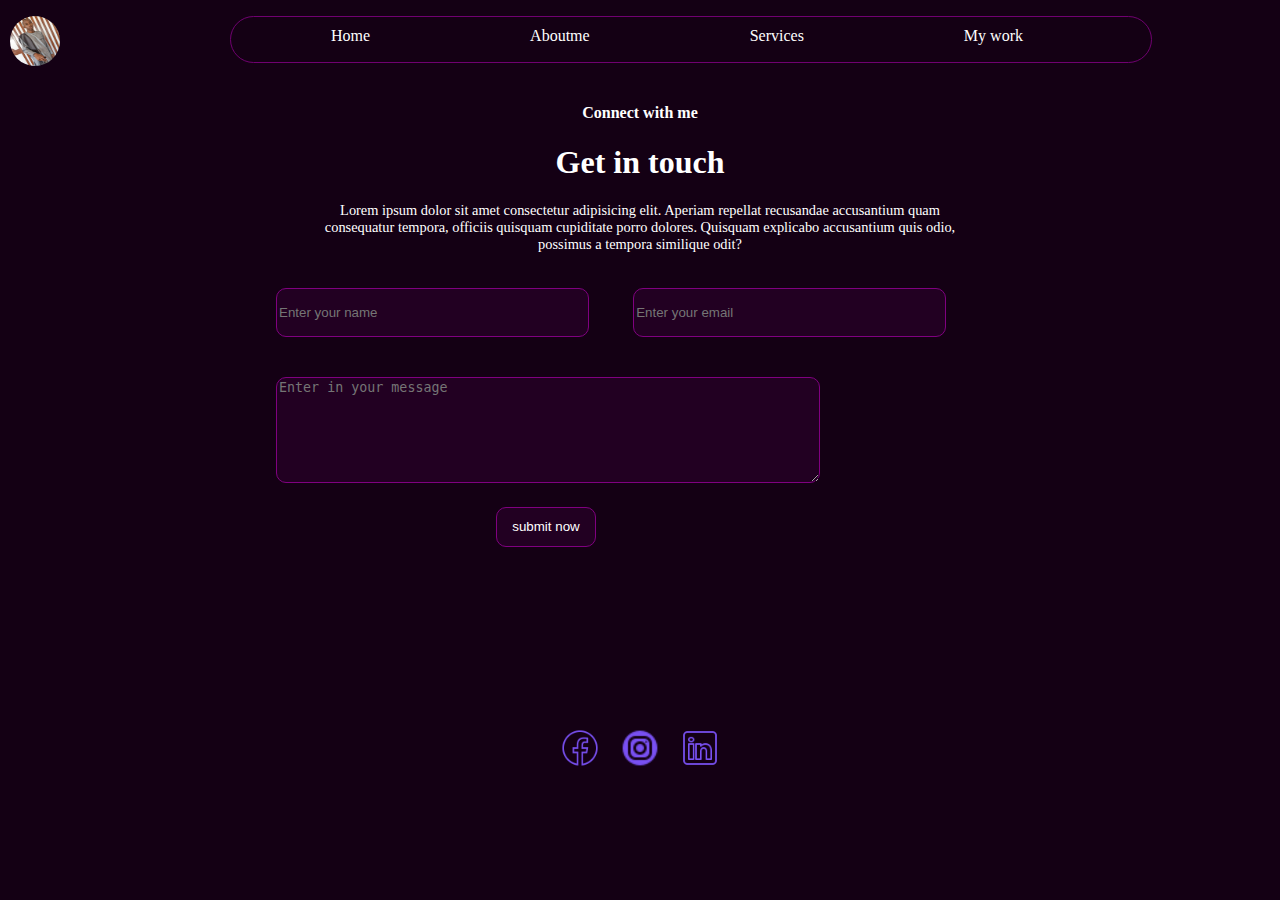
==== intouch.html @ b74d9955 "Add files via upload" ====
<!DOCTYPE html>
<html lang="en">
<head>
    <meta charset="UTF-8">
    <meta name="viewport" content="width=device-width, initial-scale=1.0">
    <title>Aboutme</title>
    <link rel="stylesheet" href="styles/intouch.css">
    <link rel="icon" type="jpg" href="images/me.jpg">
    <script src="index.js"></script>
</head>
<body>
    <div onclick="Window()" id="hidden">    
        <a href="index.html">Home</a>
        <a href="about.html">Aboutme</a>
        <a href="services.html">Services</a>
        <a href="My work.html">My work</a>
</div>
    <div class="start">
        <div class="img">
            <a target="_blank" href="images/me.jpg">
                <img id="imge" src="images/me.jpg" alt="">
            </a>
            <div onclick="Window()"  id="me" class="me"><img src="images/icons8-menu-32.png" alt="menu"></div>
        </div>
 
        <div class="lik">
            <ul>
                <li><a href="index.html">Home</a></li>
                <li><a href="about.html">Aboutme</a></li>
                <li><a href="services.html">Services</a></li>
                <li><a href="My work.html">My work</a></li>
            </ul>
        </div>
    </div>

    <main onclick="main()">
        <div class="main">
            <h4>Connect with me</h4>
            <h1>Get in touch</h1>
            <p>Lorem ipsum dolor sit amet consectetur adipisicing elit. Aperiam repellat recusandae accusantium quam consequatur tempora, officiis quisquam cupiditate porro dolores. Quisquam explicabo accusantium quis odio, possimus a tempora similique odit?</p>
        </div>
    </main>

    <div class="main-content">
        <form action="" method="post">
            <label for="Username">
                <input type="text" id="name" placeholder="Enter your name" required>
            </label>
                <label for="email">
                       <input  type="email" id="email" placeholder="Enter your email"required>
                 </label>
              <label for="message">
                <textarea name="textarea" id="message" placeholder="Enter in your message"required></textarea><br>
                      </label>
            <button type="submit">submit now</button>
        </form>
    </div>

    <footer>
        <div class="footer">
            <a href="https://www.facebook.com/imurani.micah">
                <img style="width: 40px;" src="images/icons8-facebook-50 (1).png" alt="facebook">
            </a>
            <a href="">
                <img style="width: 40px;" src="images/icons8-ig-30.png" alt="Instagram">
            </a>
            <a href="">
                <img style="width: 40px;" src="images/icons8-linkedin-50.png" alt="LinkedIn">
            </a>
        </div>
    </footer>
</body>
</html>
---- styles/intouch.css ----
body{
    margin: 0;
    padding: 0;
    font-family: Verdana;
    background-color: rgb(20, 0, 20);
    box-sizing: border-box;

}
.start #imge{
    width: 50px;
    height: 50px;
    border-radius: 35px;
    display: flex;
    float: left;
}
.start{
    margin: 10px;
    justify-content: space-between;
}
ul{
    display: flex;
    margin-left: 20px;
    list-style: none;
    border: 1px solid rgb(112, 0, 112);
    width: 900px;
    height: 45px;
    border-radius: 30px;
    padding-left: 20px;
}
ul li{
    margin-top: 10px;
}
ul li a{
    padding: 80px;
    text-decoration: none;
    color: #fff;
}
ul li :active{
    color: rgb(10, 0, 10);
}
ul li :hover{
    color: rgb(248, 111, 248);
}
.lik{
    margin-left: 200px;
}
.main{
    width: 50%;
    margin: auto;
    text-align: center;
    color: #fff;
}
.main h4{
    padding-top: 20px;
}
.main p{
    color: #fff;
    text-align: center;
    font-size: 0.9em;
}
.main-content{
    width: 60%;
    margin: auto;
    height: 350px;
}
input{
    background-color:rgb(34, 0, 34) ;
    border: 0.8px solid purple;
    width: 40%;
    height: 45px;
    margin: 20px;
    border-radius: 10px;
    color: #ddd;
}
input #email{
    width: 40%;
}
textarea{
    width: 70%;
    height: 100px;
    margin: 20px;
    background-color:rgb(34, 0, 34) ;
    border: 0.8px solid purple;
    border-radius: 10px;
    color: #fff;
}
textarea p{
    display: none;
}
button{
    margin-left: 240px;
    width: 100px;
    height: 40px;
    cursor: pointer;
    background-color:rgb(34, 0, 34) ;
    border: 0.8px solid purple;
    border-radius: 10px;
    color: #fff;
    transition: 0.3s;
}
button:hover{
    background-color:rgb(10, 0, 10) ;
    color:white;
}
button:active{
    width: 105px;
    height: 45px;
}
.me{
    display: none;
}
.me:hover #hidden
{
    display: block;
}
#hidden{
    background-color: rgb(41, 0, 41);
    width: 250px;
    border: none;
    height: 320px;
    position: absolute;
    top: 0;
    left: 150px;
    bottom: 300px;
    display: none;
    border-radius:15px ;
    position: absolute;
    left: 200px;
}
#hidden  a{
    flex-direction: column;
    flex-flow: column;
    box-shadow: 0px 0px 20px rgb(44, 0, 44);
    display: flex;
    padding: 10px 15px;
    margin-top: 20px;
    text-align: left;
    text-decoration:none ;
    color: #ddd;
    cursor: pointer;
}
#hidden a:hover{
    background-color:purple;
}
.footer{
    margin-top: 100px;
    justify-content: center;
    display: flex;
}
.footer a{
    margin: 10px;
}
@media only screen and (max-width:600px){
    .start ul{
        display: none;
    }
    .start{
        margin-top: 20px;
    }
    .ima{
        margin-top: 100px;
    }
    .start .me{
        display: block;
        margin-left: 85%;
    }
    .main{
        width: 70%;
        margin: auto;
        text-align: center;
        color: #fff;
    }
    .main-content{
        width: 90%;
        margin: auto;
        height: 350px;
    }
    input{
        background-color:rgb(34, 0, 34) ;
        border: 0.8px solid purple;
        width: 50%;
        height: 45px;
        margin: 20px;
        border-radius: 10px;
        margin-left: 60px;
    }
    input #email{
        width: 40%;
    }
    textarea{
        width: 80%;
        height: 100px;
        margin: 20px;
        background-color:rgb(34, 0, 34) ;
        border: 0.8px solid purple;
        border-radius: 10px;
        color: #fff;
        margin-left: 60px;

    }
    textarea p{
        display: none;
    }
    button{
        margin-left:40%;
        width: 100px;
        height: 40px;
        cursor: pointer;
        background-color:rgb(34, 0, 34) ;
        border: 0.8px solid purple;
        border-radius: 10px;
        color: #fff;
        margin-top: 10px;
    }
    main p{
        font-size: 0.9em;
    }
}
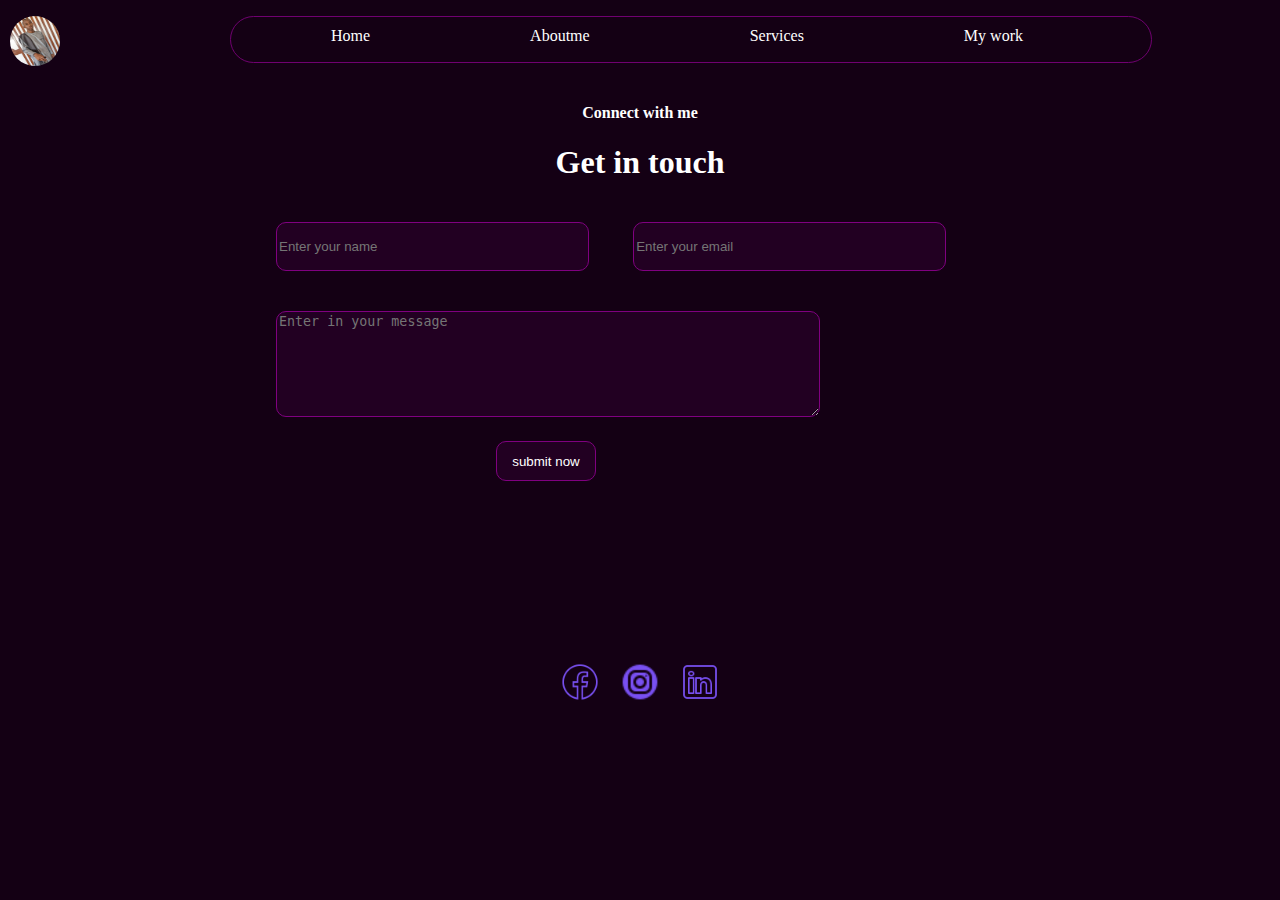
==== commit 927462c0: "Update intouch.html" ====
--- a/intouch.html
+++ b/intouch.html
@@ -37,12 +37,12 @@
         <div class="main">
             <h4>Connect with me</h4>
             <h1>Get in touch</h1>
-            <p>Lorem ipsum dolor sit amet consectetur adipisicing elit. Aperiam repellat recusandae accusantium quam consequatur tempora, officiis quisquam cupiditate porro dolores. Quisquam explicabo accusantium quis odio, possimus a tempora similique odit?</p>
+            <pHello guys every one who wants to get intouch with can easily send me a message by using the following form submition </p>
         </div>
     </main>
 
     <div class="main-content">
-        <form action="" method="post">
+        <form action="" method="post" https://formsubmit.co/el/getavi>
             <label for="Username">
                 <input type="text" id="name" placeholder="Enter your name" required>
             </label>
@@ -61,13 +61,13 @@
             <a href="https://www.facebook.com/imurani.micah">
                 <img style="width: 40px;" src="images/icons8-facebook-50 (1).png" alt="facebook">
             </a>
-            <a href="">
+            <a href="https://www.instagram.com/imuranimicah/?hl=en">
                 <img style="width: 40px;" src="images/icons8-ig-30.png" alt="Instagram">
             </a>
-            <a href="">
+            <a href="https://www.linkedin.com/feed/?trk=guest_homepage-basic_google-one-tap-submit">
                 <img style="width: 40px;" src="images/icons8-linkedin-50.png" alt="LinkedIn">
             </a>
         </div>
     </footer>
 </body>
-</html>+</html>
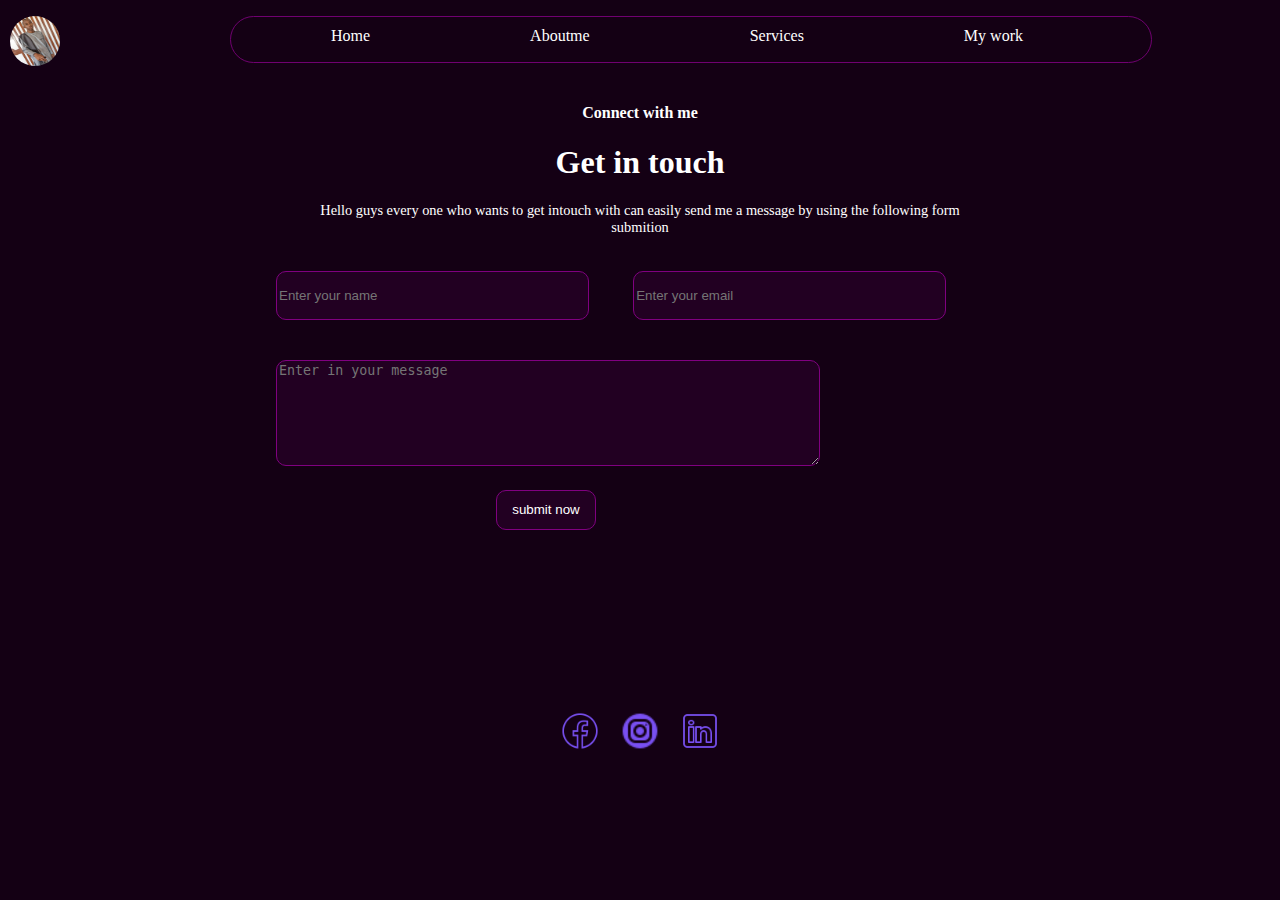
==== commit e7fb8b69: "Update intouch.html" ====
--- a/intouch.html
+++ b/intouch.html
@@ -37,7 +37,7 @@
         <div class="main">
             <h4>Connect with me</h4>
             <h1>Get in touch</h1>
-            <pHello guys every one who wants to get intouch with can easily send me a message by using the following form submition </p>
+            <p>Hello guys every one who wants to get intouch with can easily send me a message by using the following form submition </p>
         </div>
     </main>
 
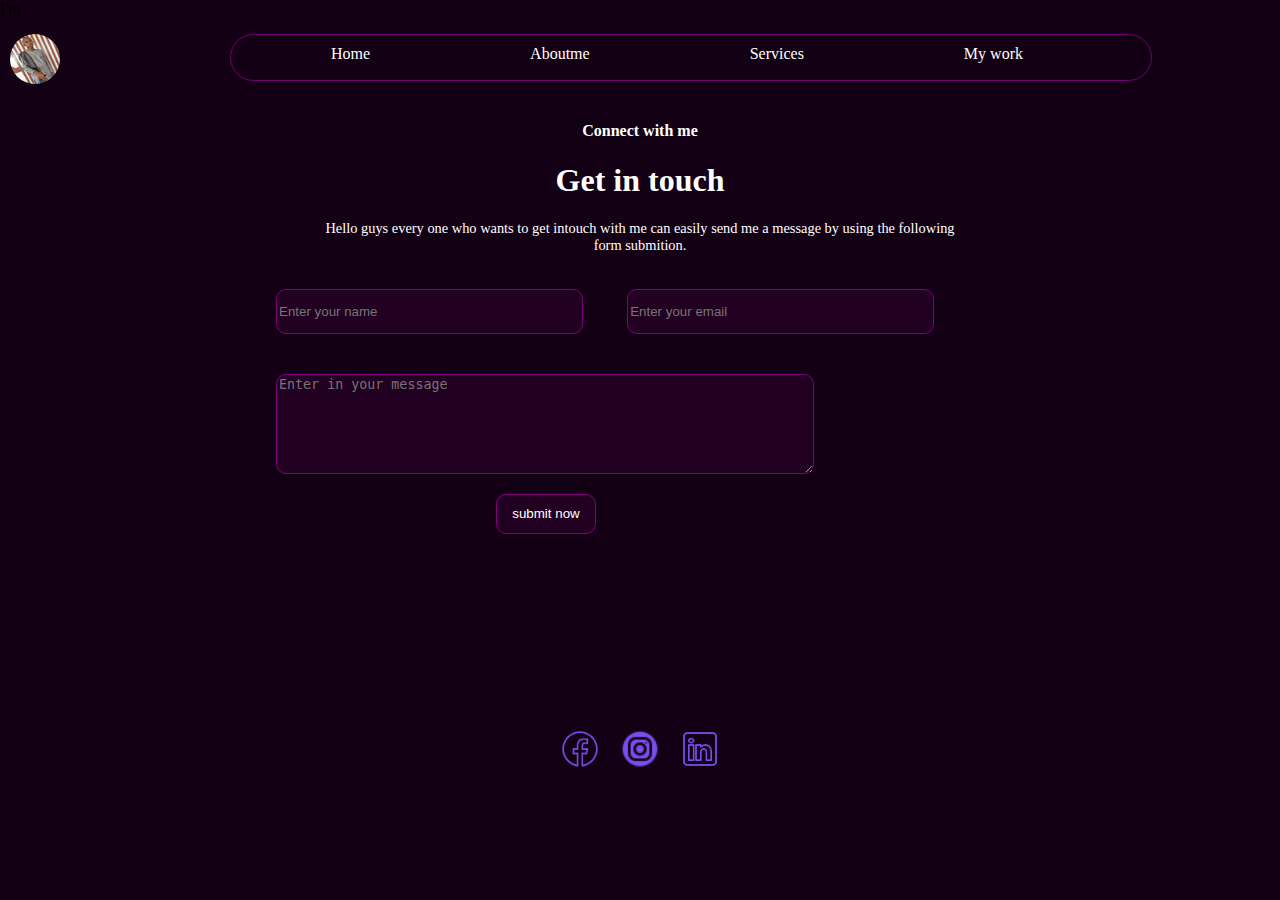
==== commit 0e21853e: "Update intouch.html" ====
--- a/intouch.html
+++ b/intouch.html
@@ -1,4 +1,4 @@
-<!DOCTYPE html>
+I'm<!DOCTYPE html>
 <html lang="en">
 <head>
     <meta charset="UTF-8">
@@ -37,7 +37,7 @@
         <div class="main">
             <h4>Connect with me</h4>
             <h1>Get in touch</h1>
-            <p>Hello guys every one who wants to get intouch with can easily send me a message by using the following form submition </p>
+            <p>Hello guys every one who wants to get intouch with me can easily send me a message by using the following form submition. </p>
         </div>
     </main>
 
